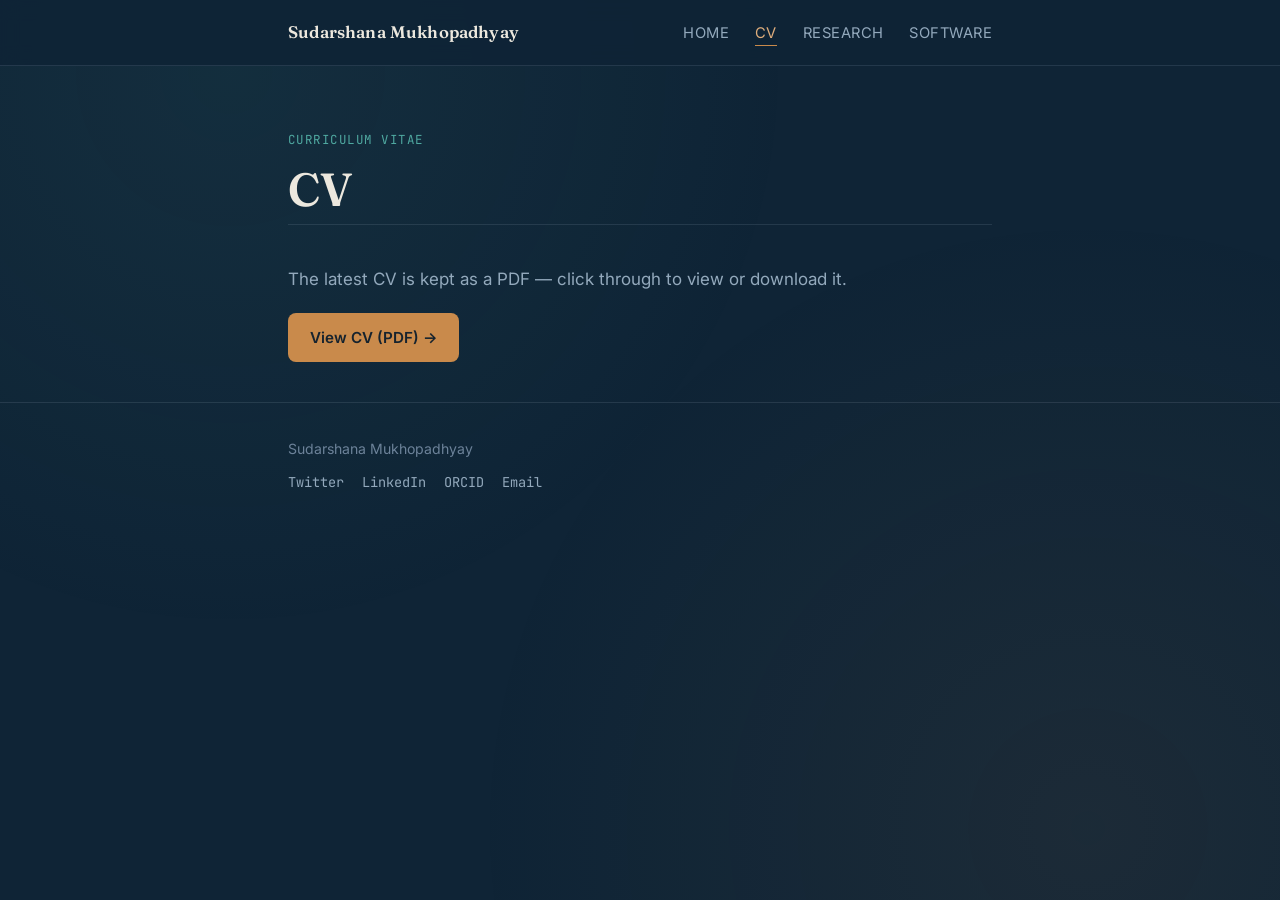
==== cv.html @ 816c3d74 "Add files via upload" ====
<!DOCTYPE html>
<html lang="en">
<head>
<meta charset="UTF-8">
<meta name="viewport" content="width=device-width, initial-scale=1">
<title>CV — Sudarshana Mukhopadhyay</title>
<meta name="description" content="Curriculum vitae for Sudarshana Mukhopadhyay.">
<link rel="preconnect" href="https://fonts.googleapis.com">
<link href="https://fonts.googleapis.com/css2?family=Fraunces:opsz,wght@9..144,500;9..144,600;9..144,700&family=Inter:wght@400;500;600&family=JetBrains+Mono:wght@400;500&display=swap" rel="stylesheet">
<link rel="stylesheet" href="style.css">
</head>
<body>

<header class="site">
  <nav>
    <a class="wordmark" href="index.html">Sudarshana Mukhopadhyay</a>
    <ul>
      <li><a href="index.html">Home</a></li>
      <li><a class="current" href="cv.html">CV</a></li>
      <li><a href="research.html">Research</a></li>
      <li><a href="software.html">Software</a></li>
    </ul>
  </nav>
</header>

<main class="wrap">
  <section class="hero" style="padding-bottom: 8px;">
    <span class="eyebrow">Curriculum Vitae</span>
    <h1>CV</h1>
  </section>

  <section>
    <p class="lede">The latest CV is kept as a PDF — click through to view or download it.</p>
    <a class="cv-button" href="https://drive.google.com/file/d/1Ihl9pC3Z_rI7kul4_fh4aHYdvOUn5yoq/view?usp=sharing">View CV (PDF) →</a>
  </section>
</main>

<footer class="site">
  <div class="wrap">
    <div>Sudarshana Mukhopadhyay</div>
    <div class="socials">
      <a href="https://twitter.com/SudarshanaCE">Twitter</a>
      <a href="https://www.linkedin.com/in/suda0406/">LinkedIn</a>
      <a href="https://orcid.org/0000-0002-3567-4801">ORCID</a>
      <a href="mailto:sumukhopadhyay@ucsd.edu">Email</a>
    </div>
  </div>
</footer>

</body>
</html>
---- style.css ----
/* ---------------------------------------------------------
   Sudarshana Mukhopadhyay — personal site
   Design idea: a hydrologist's site should feel like a
   hydrograph — a quiet dark "night water" background, a
   drawn discharge curve as the recurring signature motif,
   sediment-clay accent for links, river-teal for data/flow.
--------------------------------------------------------- */

:root{
  --bg: #0F2436;
  --bg-alt: #142B40;
  --bg-raised: #17324A;
  --ink: #ECE8DE;
  --ink-dim: #93A9BC;
  --ink-faint: #6C8299;
  --accent: #C98A4B;
  --accent-soft: #E0AE7C;
  --teal: #4FA8A0;
  --border: rgba(147,169,188,0.16);

  --serif: "Fraunces", "Iowan Old Style", Georgia, serif;
  --sans: "Inter", -apple-system, BlinkMacSystemFont, "Segoe UI", sans-serif;
  --mono: "JetBrains Mono", ui-monospace, SFMono-Regular, Menlo, monospace;
}

*{ box-sizing: border-box; }

html{ scroll-behavior: smooth; }

body{
  margin: 0;
  background: var(--bg);
  color: var(--ink);
  font-family: var(--sans);
  font-size: 17px;
  line-height: 1.65;
  -webkit-font-smoothing: antialiased;
}

body::before{
  content: "";
  position: fixed;
  inset: 0;
  pointer-events: none;
  background-image: radial-gradient(circle at 18% 8%, rgba(79,168,160,0.08), transparent 42%),
                     radial-gradient(circle at 85% 92%, rgba(201,138,75,0.07), transparent 45%);
  z-index: 0;
}

a{ color: var(--accent-soft); text-decoration: none; border-bottom: 1px solid rgba(201,138,75,0.35); transition: border-color .15s, color .15s; }
a:hover{ color: var(--accent); border-color: var(--accent); }
a:focus-visible, button:focus-visible{ outline: 2px solid var(--teal); outline-offset: 3px; border-radius: 2px; }

h1,h2,h3{ font-family: var(--serif); font-weight: 600; letter-spacing: -0.01em; color: var(--ink); margin: 0; }

.wrap{ max-width: 760px; margin: 0 auto; padding: 0 28px; position: relative; z-index: 1; }

/* ---------- nav ---------- */
header.site{
  position: sticky; top: 0; z-index: 10;
  background: rgba(15,36,54,0.86);
  backdrop-filter: blur(10px);
  border-bottom: 1px solid var(--border);
}
header.site nav{
  max-width: 760px; margin: 0 auto; padding: 18px 28px;
  display: flex; align-items: baseline; justify-content: space-between; gap: 20px;
  flex-wrap: wrap;
}
header.site .wordmark{
  font-family: var(--serif); font-size: 1.05rem; font-weight: 600;
  color: var(--ink); border: none; letter-spacing: 0.01em;
}
header.site .wordmark:hover{ color: var(--accent-soft); }
header.site ul{ list-style: none; display: flex; gap: 26px; margin: 0; padding: 0; }
header.site ul a{
  border: none; color: var(--ink-dim); font-size: 0.92rem; letter-spacing: 0.03em;
  text-transform: uppercase; padding-bottom: 3px; border-bottom: 1px solid transparent;
}
header.site ul a:hover{ color: var(--ink); border-color: var(--ink-faint); }
header.site ul a.current{ color: var(--accent-soft); border-color: var(--accent); }

/* ---------- hero ---------- */
.hero{ padding: 64px 0 12px; }
.hero .eyebrow{
  font-family: var(--mono); font-size: 0.78rem; letter-spacing: 0.12em; text-transform: uppercase;
  color: var(--teal); margin-bottom: 14px; display: block;
}
.hero h1{ font-size: clamp(2.1rem, 5vw, 2.9rem); line-height: 1.12; }
.hero .tagline{ color: var(--ink-dim); font-size: 1.05rem; margin-top: 10px; }

/* hydrograph signature */
.hydrograph{ margin: 30px 0 6px; width: 100%; height: auto; display: block; }
.hydrograph path{
  fill: none; stroke: var(--teal); stroke-width: 2; stroke-linecap: round;
  stroke-dasharray: 620; stroke-dashoffset: 620;
  animation: draw 1.6s ease-out forwards;
}
.hydrograph path.fill{ stroke: none; fill: url(#flowFill); animation: none; opacity: 0; animation: fadein 1s ease-out 0.6s forwards; }
@keyframes draw{ to{ stroke-dashoffset: 0; } }
@keyframes fadein{ to{ opacity: 1; } }
@media (prefers-reduced-motion: reduce){
  .hydrograph path{ animation: none; stroke-dashoffset: 0; }
  .hydrograph path.fill{ animation: none; opacity: 1; }
}

/* ---------- section rhythm ---------- */
main{ padding-bottom: 90px; }
section{ padding: 40px 0; border-top: 1px solid var(--border); }
section:first-of-type{ border-top: none; }
section h2{
  font-size: 1.5rem; margin-bottom: 18px;
}
section h2 .num{ font-family: var(--mono); color: var(--ink-faint); font-size: 0.95rem; margin-right: 10px; }

p{ margin: 0 0 14px; color: var(--ink); }
p:last-child{ margin-bottom: 0; }
.lede{ color: var(--ink-dim); }

ul.plain{ padding-left: 20px; margin: 0; }
ul.plain li{ margin-bottom: 10px; }
ul.plain li:last-child{ margin-bottom: 0; }

/* ---------- data / doi styling ---------- */
.doi, code.doi{
  font-family: var(--mono); font-size: 0.88em; color: var(--teal);
  word-break: break-all;
}

/* ---------- cards (posts, projects) ---------- */
.card{
  background: var(--bg-alt);
  border: 1px solid var(--border);
  border-radius: 10px;
  padding: 22px 24px;
  margin-bottom: 16px;
}
.card:last-child{ margin-bottom: 0; }
.card .date{ font-family: var(--mono); font-size: 0.78rem; color: var(--ink-faint); letter-spacing: 0.04em; }
.card h3{ font-size: 1.15rem; margin: 6px 0 8px; }
.card h3 a{ border: none; color: var(--ink); }
.card h3 a:hover{ color: var(--accent-soft); }
.card p{ color: var(--ink-dim); font-size: 0.97rem; }

/* ---------- contact row ---------- */
.contact-row{ display: flex; flex-wrap: wrap; gap: 10px 22px; align-items: center; }
.contact-row a{ font-family: var(--mono); font-size: 0.92rem; }

/* ---------- CV button ---------- */
.cv-button{
  display: inline-block; margin-top: 6px;
  padding: 12px 22px; border-radius: 8px;
  background: var(--accent); color: #16232E; border: none;
  font-family: var(--sans); font-weight: 600; font-size: 0.95rem;
}
.cv-button:hover{ background: var(--accent-soft); color: #16232E; }

/* ---------- post page ---------- */
.post-hero img, .post-body img{
  width: 100%; border-radius: 10px; border: 1px solid var(--border); margin: 18px 0;
}
.post-body blockquote{
  margin: 20px 0; padding-left: 18px; border-left: 2px solid var(--teal);
  color: var(--ink-dim); font-style: italic;
}
.back-link{ font-family: var(--mono); font-size: 0.85rem; }

/* ---------- footer ---------- */
footer.site{
  border-top: 1px solid var(--border);
  padding: 34px 0 60px;
  color: var(--ink-faint);
  font-size: 0.88rem;
}
footer.site .socials{ display: flex; gap: 18px; margin-top: 10px; flex-wrap: wrap; }
footer.site .socials a{ border: none; color: var(--ink-dim); font-family: var(--mono); font-size: 0.85rem; }
footer.site .socials a:hover{ color: var(--accent-soft); }

@media (max-width: 560px){
  header.site nav{ padding: 16px 20px; }
  header.site ul{ gap: 16px; }
  .wrap{ padding: 0 20px; }
}
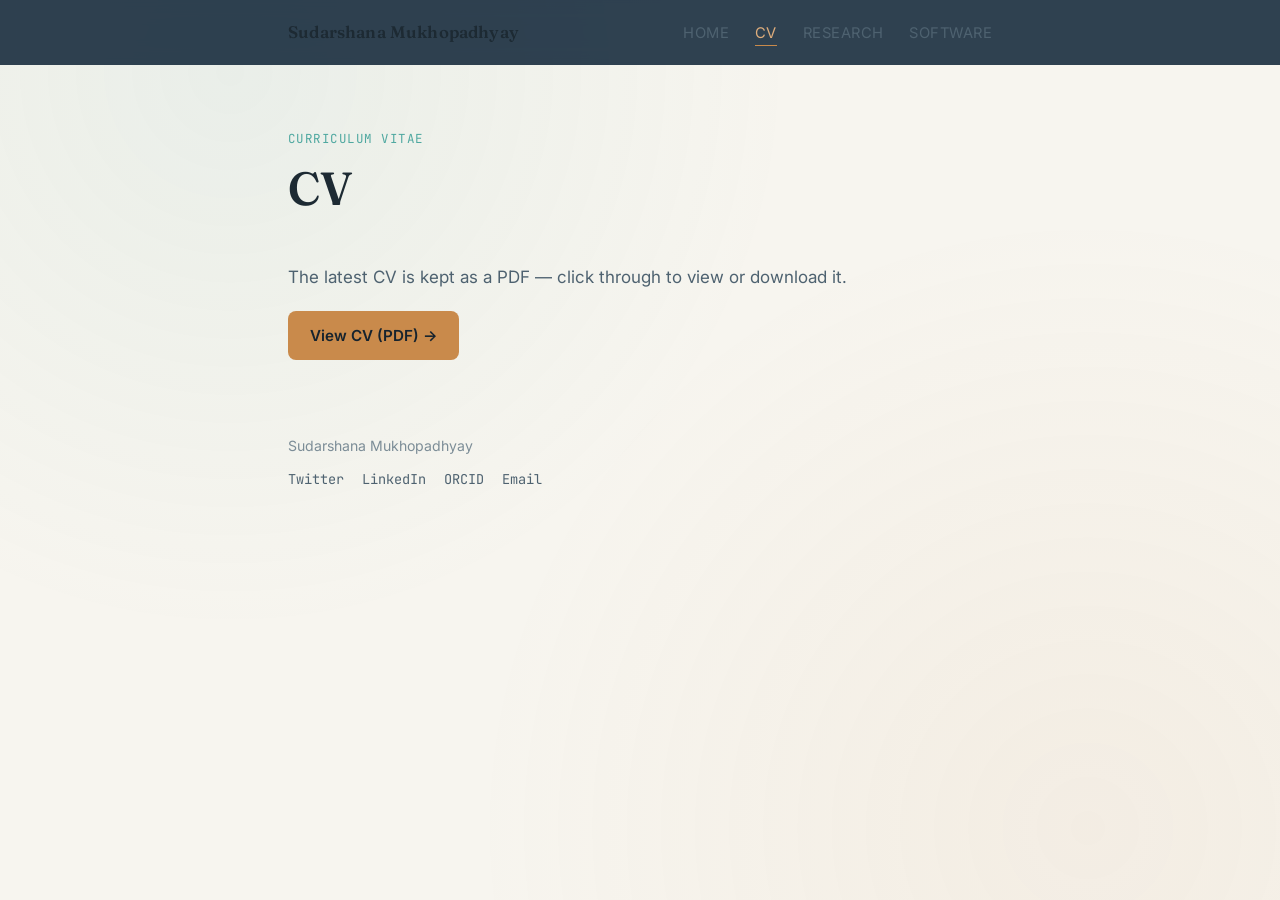
==== commit 5aaf6e6b: "Update cv.html" ====
--- a/cv.html
+++ b/cv.html
@@ -42,7 +42,7 @@
       <a href="https://twitter.com/SudarshanaCE">Twitter</a>
       <a href="https://www.linkedin.com/in/suda0406/">LinkedIn</a>
       <a href="https://orcid.org/0000-0002-3567-4801">ORCID</a>
-      <a href="mailto:sumukhopadhyay@ucsd.edu">Email</a>
+      <a href="mailto:sudarshana.besu@gmail.com">Email</a>
     </div>
   </div>
 </footer>
--- a/style.css
+++ b/style.css
@@ -7,16 +7,16 @@
 --------------------------------------------------------- */
 
 :root{
-  --bg: #0F2436;
-  --bg-alt: #142B40;
-  --bg-raised: #17324A;
-  --ink: #ECE8DE;
-  --ink-dim: #93A9BC;
-  --ink-faint: #6C8299;
+  --bg: #F7F5EF;
+  --bg-alt: #EFEBE1;
+  --bg-raised: #E7E1D3;
+  --ink: #1D2A33;
+  --ink-dim: #4E6270;
+  --ink-faint: #7C8D97;
   --accent: #C98A4B;
   --accent-soft: #E0AE7C;
   --teal: #4FA8A0;
-  --border: rgba(147,169,188,0.16);
+  --border: rrgba(29,42,51,0.14);
 
   --serif: "Fraunces", "Iowan Old Style", Georgia, serif;
   --sans: "Inter", -apple-system, BlinkMacSystemFont, "Segoe UI", sans-serif;
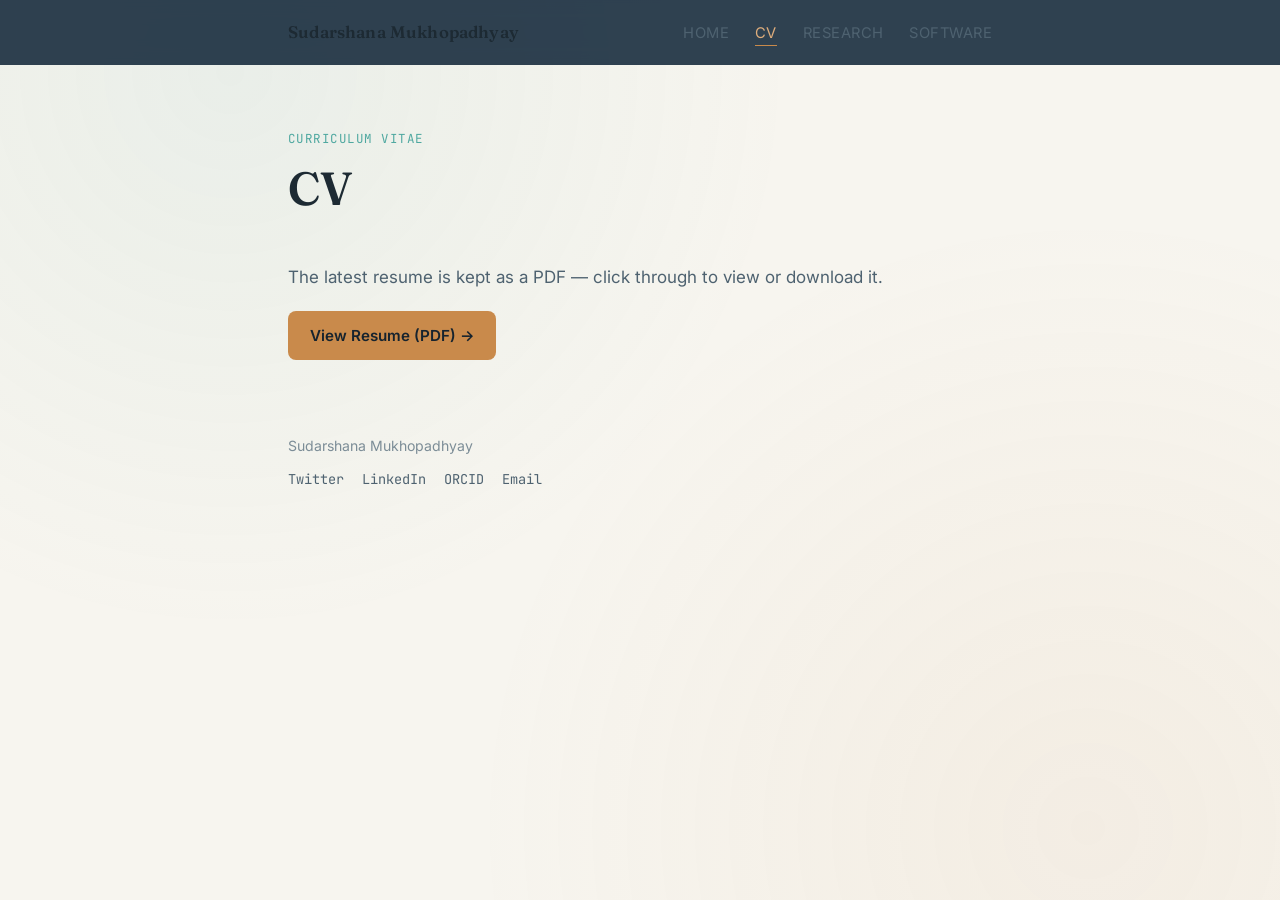
==== commit 0b0f7a9d: "Update cv.html" ====
--- a/cv.html
+++ b/cv.html
@@ -30,8 +30,8 @@
   </section>
 
   <section>
-    <p class="lede">The latest CV is kept as a PDF — click through to view or download it.</p>
-    <a class="cv-button" href="https://drive.google.com/file/d/1Ihl9pC3Z_rI7kul4_fh4aHYdvOUn5yoq/view?usp=sharing">View CV (PDF) →</a>
+    <p class="lede">The latest resume is kept as a PDF — click through to view or download it.</p>
+    <a class="cv-button" href="https://drive.google.com/file/d/1jRbFupg7WwO8DpsJnoq7PS0YauKXLLsX/view?usp=sharing">View Resume (PDF) →</a>
   </section>
 </main>
 
